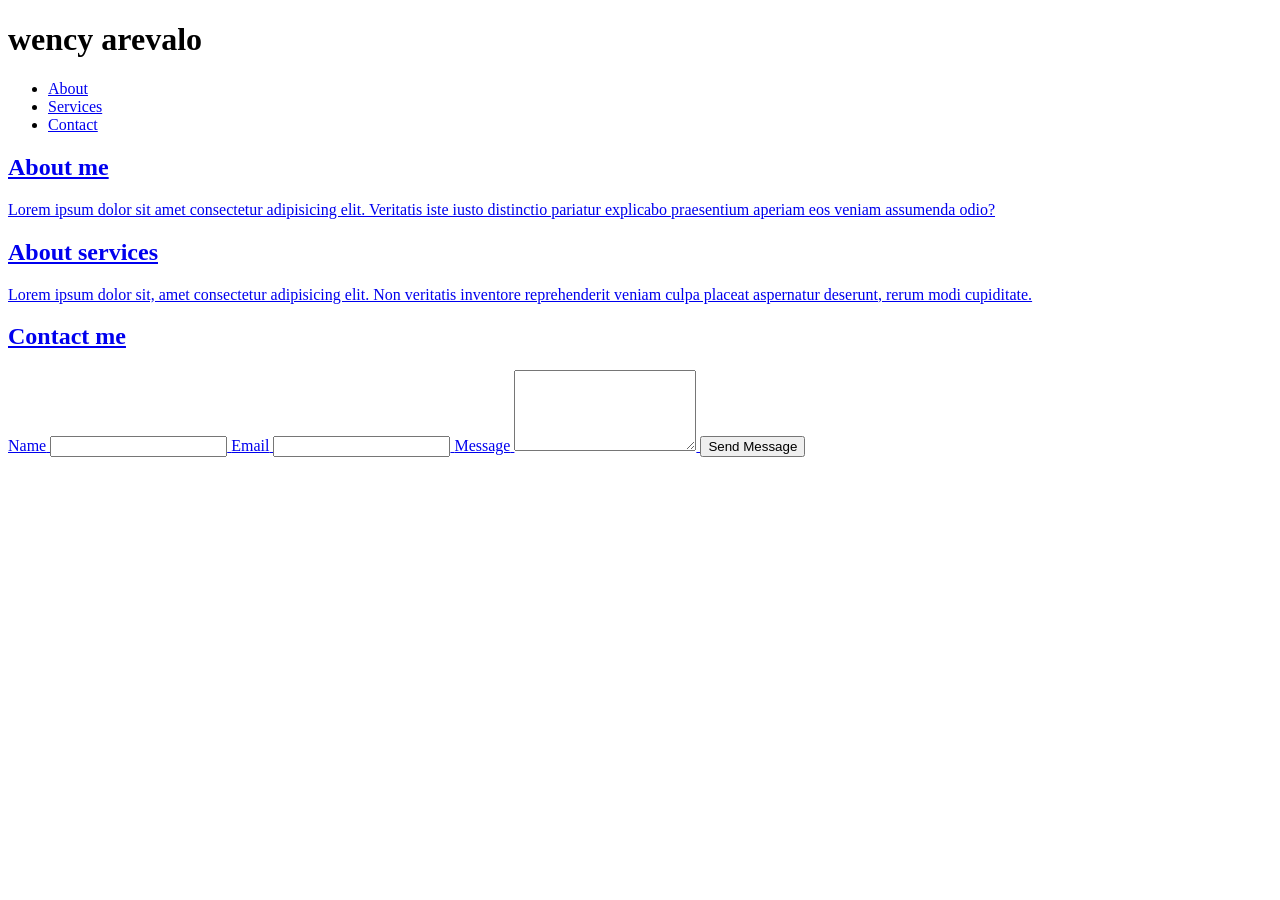
==== index.html @ 151f1e69 "second commit" ====
<!DOCTYPE html>
<html lang="en">
<head>
    <meta charset="UTF-8">
    <meta name="viewport" content="width=device-width, initial-scale=1.0">
    <title>Document</title>
</head>
<body>
    <h1>wency arevalo</h1>
    <header>
        <nav>
            <ul>
                <li>
                    <a href="#about">About<?</a>
                </li>
                <li>
                    <a href="#services">Services<?</a>
                </li>
                <li>
                    <a href="#contact">Contact<?</a>
                </li>
            </ul>
        </nav>
    </header>

    <main>
        <section id="about">
            <h2>About me</h2>
            <p> Lorem ipsum dolor sit amet consectetur adipisicing elit. Veritatis iste iusto distinctio pariatur explicabo praesentium aperiam eos veniam assumenda odio?</p>
        </section>

        <section id="services">
            <h2>About services</h2>
            <p> Lorem ipsum dolor sit, amet consectetur adipisicing elit. Non veritatis inventore reprehenderit veniam culpa placeat aspernatur deserunt, rerum modi cupiditate.</p>
        </section>

        <section id="contacts">
            <h2>Contact me</h2>
            <form action="#">
                <label for="name">Name</label>
                <input type="text" id="name" name="name" required>

                <label for="email">Email</label>
                <input type="email" id="email" name="email" required>

                <label for="message">Message</label>
                <textarea name="message" id="message" name="message" rows="5" required></textarea>

                <button type="submit">Send Message</button>
            </form>
        </section>
    </main>
</body>
</html>
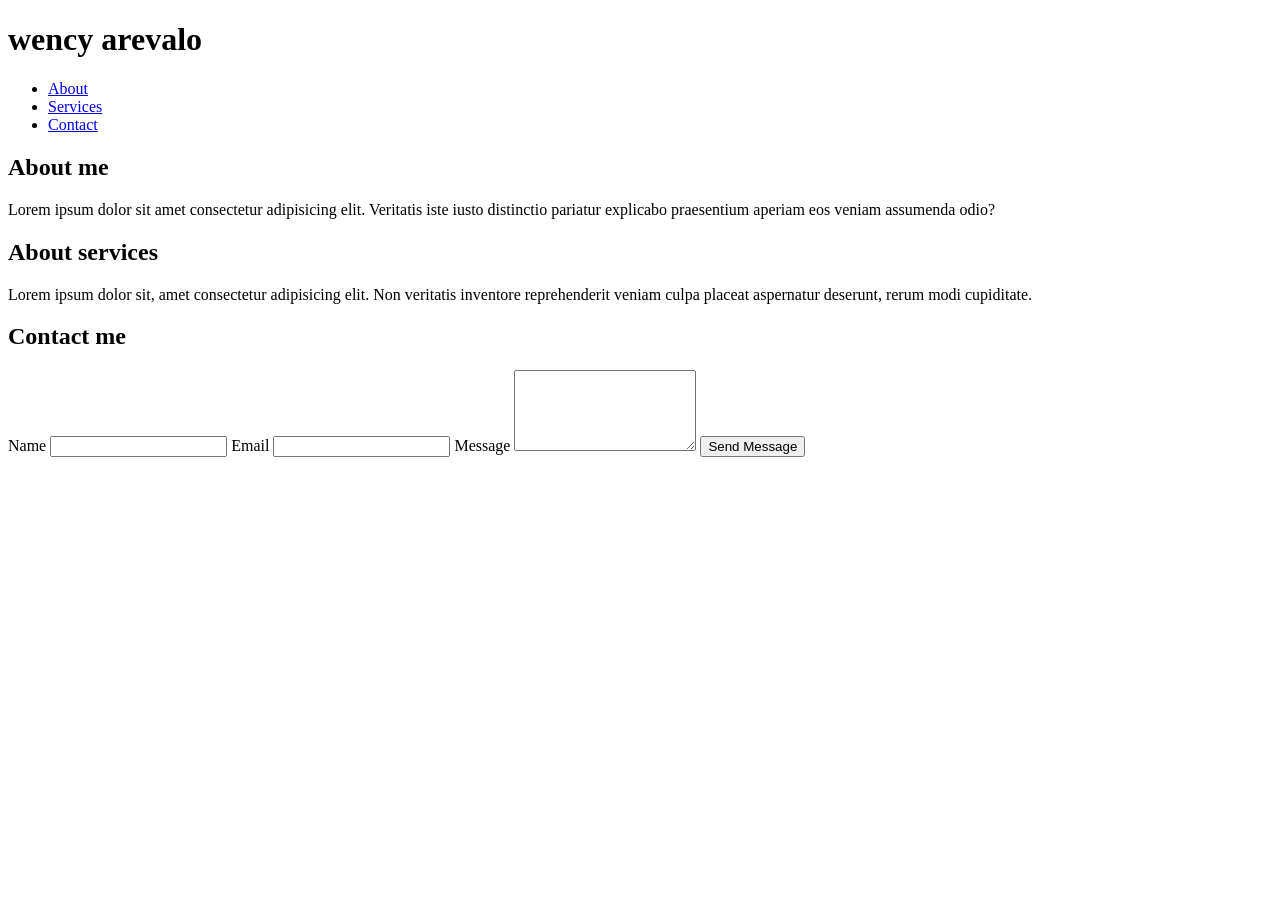
==== commit bf615a25: "second commit" ====
--- a/index.html
+++ b/index.html
@@ -3,7 +3,9 @@
 <head>
     <meta charset="UTF-8">
     <meta name="viewport" content="width=device-width, initial-scale=1.0">
-    <title>Document</title>
+    <title>my Portfolio</title>
+    <link rel="stylesheet" href="styles.css">
+
 </head>
 <body>
     <h1>wency arevalo</h1>
@@ -11,13 +13,13 @@
         <nav>
             <ul>
                 <li>
-                    <a href="#about">About<?</a>
+                    <a href="#about">About</a>
                 </li>
                 <li>
-                    <a href="#services">Services<?</a>
+                    <a href="#services">Services</a>
                 </li>
                 <li>
-                    <a href="#contact">Contact<?</a>
+                    <a href="#contact">Contact</a>
                 </li>
             </ul>
         </nav>
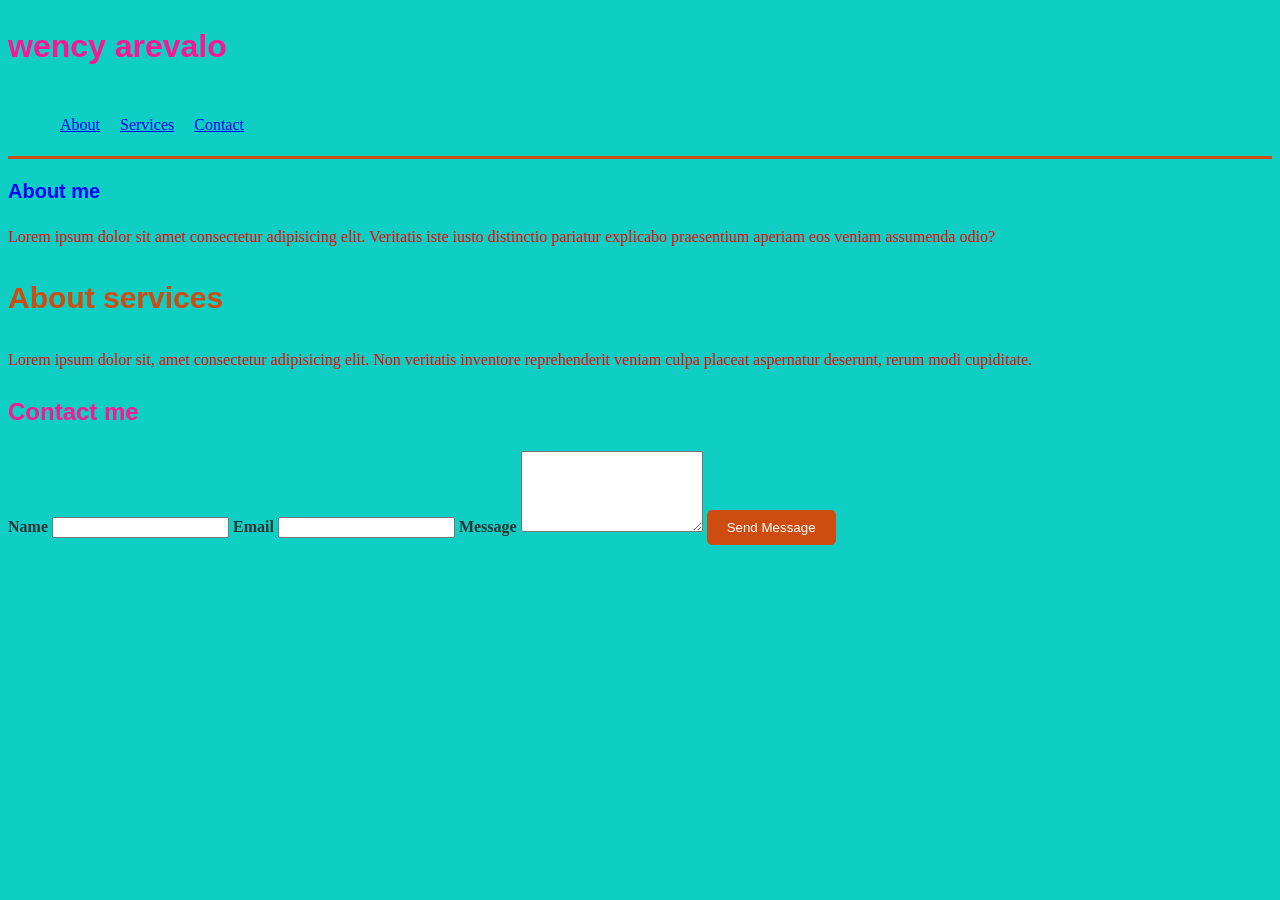
==== commit 5a627af1: "second commit" ====
--- a/index.html
+++ b/index.html
@@ -4,7 +4,7 @@
     <meta charset="UTF-8">
     <meta name="viewport" content="width=device-width, initial-scale=1.0">
     <title>my Portfolio</title>
-    <link rel="stylesheet" href="styles.css">
+    <link rel="stylesheet" href="style.css">
 
 </head>
 <body>
--- a/style.css
+++ b/style.css
@@ -0,0 +1,62 @@
+body {
+    background-color: #0fcec4;
+    color:rgb(6, 1, 10);
+    line-height: 1.6;
+
+}
+
+h1{
+    color:deeppink;
+    font-family: 'Gill Sans', 'Gill Sans MT',Calibre, sans-serif;
+}
+
+header {
+    border-bottom: 3px solid #ce4c0f;
+    padding: 2px;
+    margin-bottom: 6px;
+}
+
+nav ul {
+    list-style: none;
+    display: flex;
+    gap: 10px;
+}
+
+nav li {
+    display:inline-block;
+    margin-left: 10px;      
+}
+
+h2{
+    color:deeppink;
+    font-family: 'Gill Sans', 'Gill Sans MT',Calibre, sans-serif;
+}
+
+p {
+    color: red;
+}
+
+#about h2 {
+    color: blue;
+    font-size: 20px;
+}
+
+#services h2 {
+    color:#ce4c0f;
+    font-size: 30px;
+}
+
+form label {
+    color: #333;
+    font-weight: bold;
+}
+
+button {
+    background-color: #ce4c0f;
+    color: white;
+    padding: 10px 20px;
+    border: none;
+    border-radius: 5px;
+    cursor: pointer;
+}
+
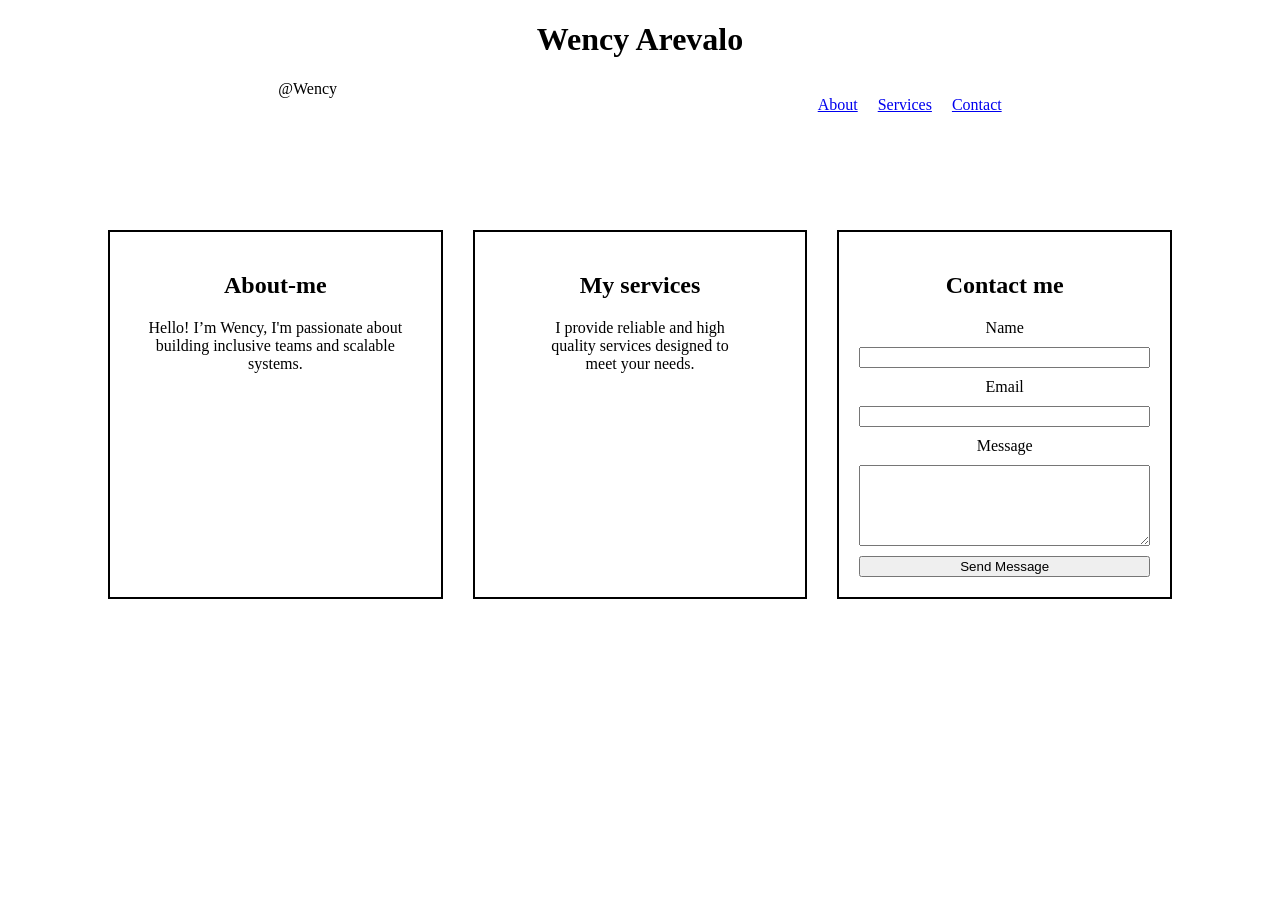
==== commit f338d399: "third commit: flexbox" ====
--- a/index.html
+++ b/index.html
@@ -8,9 +8,10 @@
 
 </head>
 <body>
-    <h1>wency arevalo</h1>
+    <h1>Wency Arevalo</h1>
     <header>
         <nav>
+            <span> @Wency </span>
             <ul>
                 <li>
                     <a href="#about">About</a>
@@ -27,13 +28,13 @@
 
     <main>
         <section id="about">
-            <h2>About me</h2>
-            <p> Lorem ipsum dolor sit amet consectetur adipisicing elit. Veritatis iste iusto distinctio pariatur explicabo praesentium aperiam eos veniam assumenda odio?</p>
+            <h2>About-me</h2>
+            <p class="about"> Hello! I’m Wency, I'm passionate about building inclusive teams and scalable systems.</p>
         </section>
 
         <section id="services">
-            <h2>About services</h2>
-            <p> Lorem ipsum dolor sit, amet consectetur adipisicing elit. Non veritatis inventore reprehenderit veniam culpa placeat aspernatur deserunt, rerum modi cupiditate.</p>
+            <h2>My services</h2>
+            <p class="services"> I provide reliable and high quality services designed to meet your needs.</p>
         </section>
 
         <section id="contacts">
--- a/style.css
+++ b/style.css
@@ -1,62 +1,44 @@
 body {
-    background-color: #0fcec4;
-    color:rgb(6, 1, 10);
-    line-height: 1.6;
-
+    text-align: center;
 }
 
-h1{
-    color:deeppink;
-    font-family: 'Gill Sans', 'Gill Sans MT',Calibre, sans-serif;
+ul {
+    list-style: none;
 }
 
-header {
-    border-bottom: 3px solid #ce4c0f;
-    padding: 2px;
-    margin-bottom: 6px;
+nav {
+    display: flex;
+    justify-content: space-around;
+    align-content: center;
+    margin-left: 50px;
+    margin-right: 50px;
 }
 
 nav ul {
-    list-style: none;
     display: flex;
+    gap: 20px;
+}
+ main {
+    display: flex;
+    flex-wrap: wrap;
+    gap: 30px;
+    padding: 50px;
+    margin: 50px;
+ }
+
+ main section {
+    flex: 1;
+    min-width: 280px;
+    border: 2px solid black;
+    padding: 20px;
+ }
+
+ form {
+    display: flex;
+    flex-direction: column;
     gap: 10px;
-}
+ }
 
-nav li {
-    display:inline-block;
-    margin-left: 10px;      
-}
-
-h2{
-    color:deeppink;
-    font-family: 'Gill Sans', 'Gill Sans MT',Calibre, sans-serif;
-}
-
-p {
-    color: red;
-}
-
-#about h2 {
-    color: blue;
-    font-size: 20px;
-}
-
-#services h2 {
-    color:#ce4c0f;
-    font-size: 30px;
-}
-
-form label {
-    color: #333;
-    font-weight: bold;
-}
-
-button {
-    background-color: #ce4c0f;
-    color: white;
-    padding: 10px 20px;
-    border: none;
-    border-radius: 5px;
-    cursor: pointer;
-}
-
+ .services {
+    padding: 0 50px 0px 50px ;
+ }
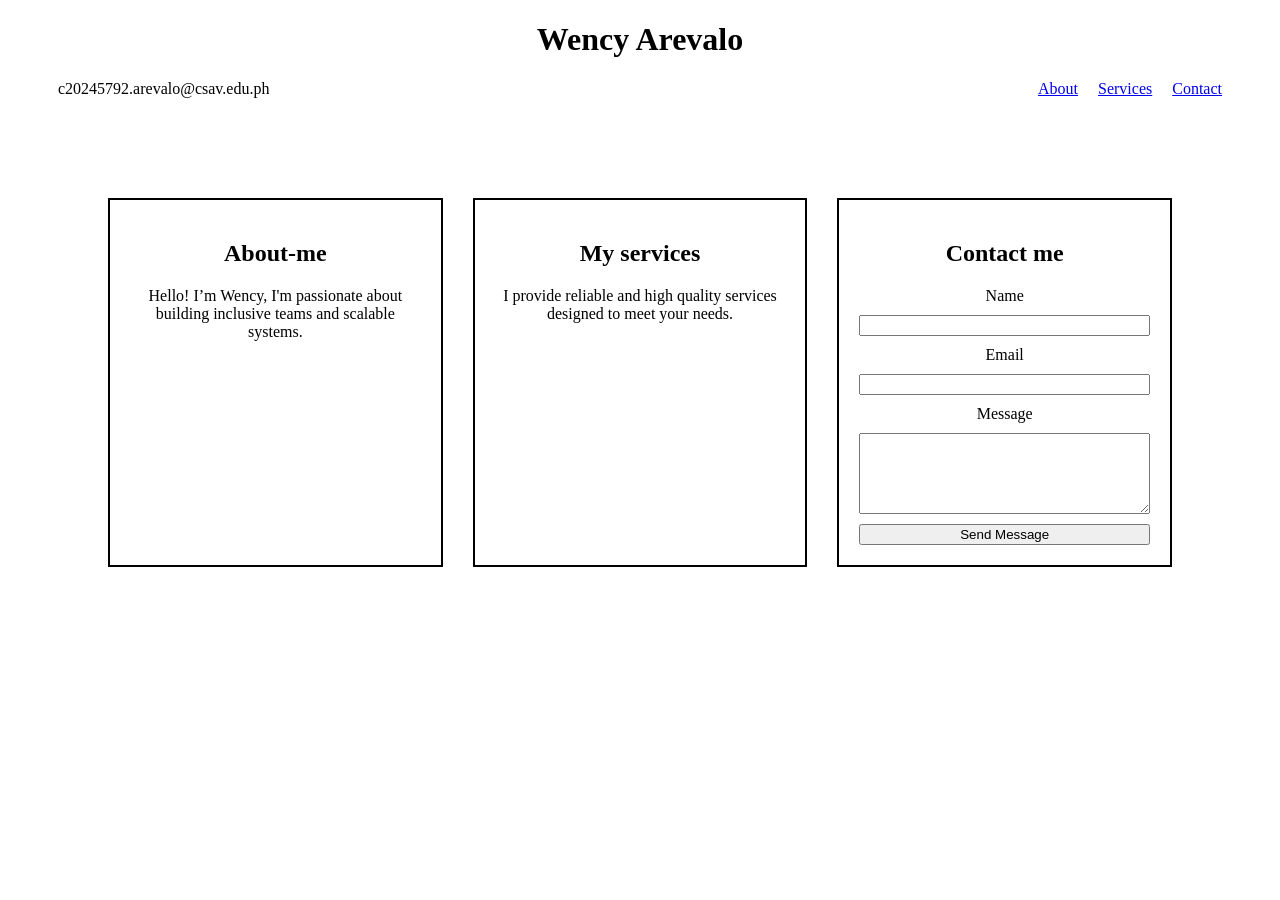
==== commit 867f7d40: "fourth commit: Responsive Design" ====
--- a/index.html
+++ b/index.html
@@ -11,7 +11,7 @@
     <h1>Wency Arevalo</h1>
     <header>
         <nav>
-            <span> @Wency </span>
+            <span> c20245792.arevalo@csav.edu.ph </span>
             <ul>
                 <li>
                     <a href="#about">About</a>
--- a/style.css
+++ b/style.css
@@ -8,8 +8,8 @@
 
 nav {
     display: flex;
-    justify-content: space-around;
-    align-content: center;
+    justify-content: space-between;
+    align-items: center;
     margin-left: 50px;
     margin-right: 50px;
 }
@@ -17,6 +17,8 @@
 nav ul {
     display: flex;
     gap: 20px;
+    padding: 0;
+    margin: 0;
 }
  main {
     display: flex;
@@ -24,6 +26,7 @@
     gap: 30px;
     padding: 50px;
     margin: 50px;
+    max-width: 1200px;
  }
 
  main section {
@@ -39,6 +42,32 @@
     gap: 10px;
  }
 
- .services {
-    padding: 0 50px 0px 50px ;
- }+ @media (max-width: 600px){
+    nav {
+        flex-direction: column;
+        gap: 15px;
+    }
+
+    nav ul {
+        flex-direction: column;
+        text-align: center;
+    }
+
+    main{
+        padding: 15px;
+        margin: 10px;
+        gap: 20px;
+    }
+
+    main section{
+        flex: 1 1 100%;
+        min-width: 0;
+        padding: 15px;
+    }
+
+    h1{
+        font-size: 100px;
+        color: red;
+    }
+ }
+
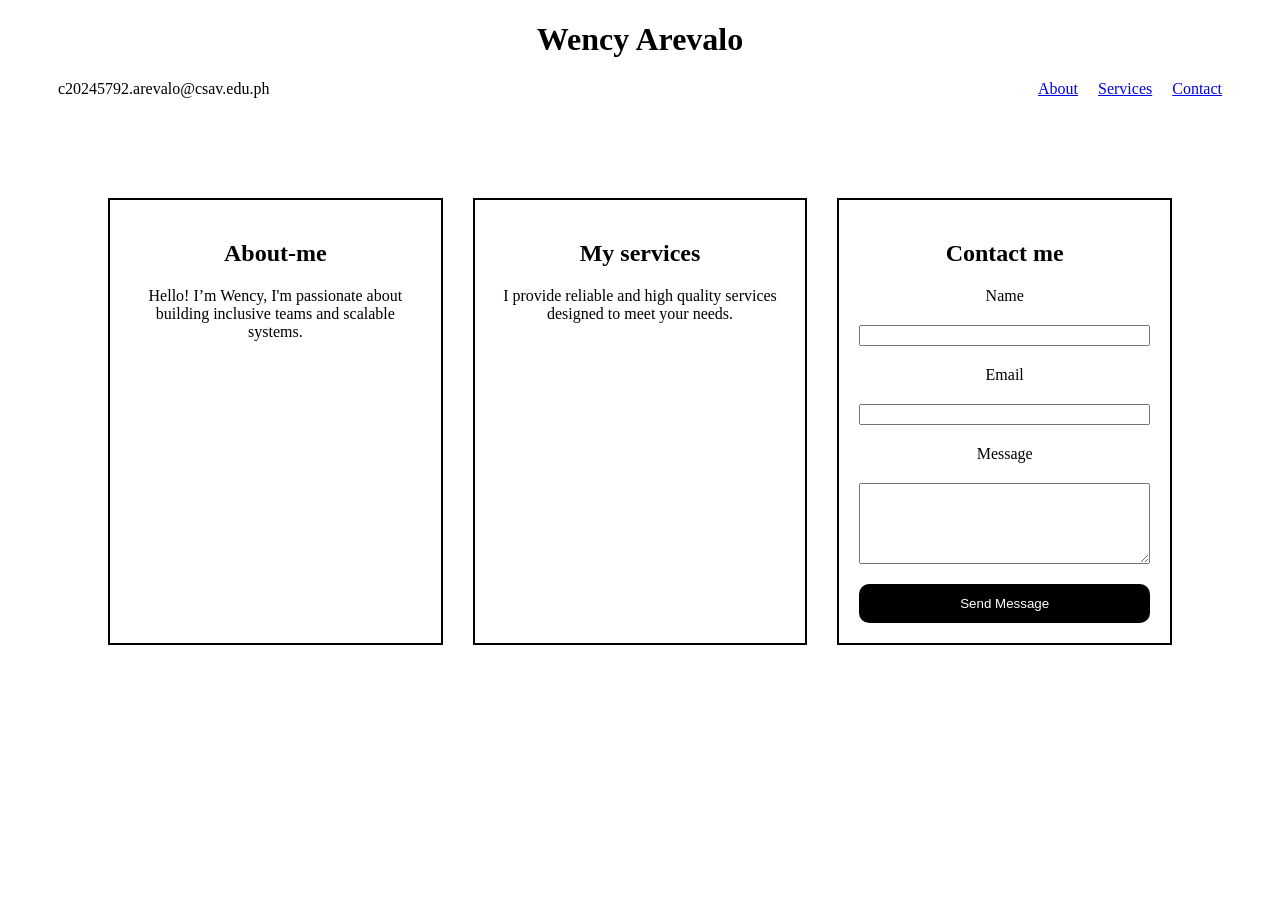
==== commit 71565035: "First Javascript" ====
--- a/index.html
+++ b/index.html
@@ -52,7 +52,8 @@
                 <button type="submit">Send Message</button>
             </form>
         </section>
-    </main>
+        <script src="script.js"></script>
+    </main>   
 </body>
 </html>
 
--- a/style.css
+++ b/style.css
@@ -1,73 +1,110 @@
 body {
-    text-align: center;
+   text-align: center;
+}
+ul {
+   list-style-type: none;
+}
+nav {
+  display: flex;
+  justify-content: space-between;
+  align-items: center;
+  margin-left: 50px;
+  margin-right: 50px;
+}
+nav ul{
+  display: flex;
+  gap: 20px;
+  padding: 0;
+  margin: 0;
+
 }
 
-ul {
-    list-style: none;
+main {
+  display: flex;
+  flex-wrap: wrap;
+  gap: 30px;
+  padding: 50px;
+  margin: 50px;
+  max-width: 1200px;
 }
 
-nav {
-    display: flex;
-    justify-content: space-between;
-    align-items: center;
-    margin-left: 50px;
-    margin-right: 50px;
+main section {
+  flex: 1;
+  min-width: 280px;
+  border: 2px solid black;
+  padding: 20px;
 }
 
-nav ul {
-    display: flex;
+form {
+  display: flex;
+  flex-direction: column;
+  gap: 20px;
+}
+ 
+.contact {
+  text-align: center;
+}
+
+#contact {
+ text-align: left;
+  padding: 30px;
+}
+
+@media (max-width: 600px) {
+  nav {
+    flex-direction: column;
+    gap: 15px;
+  }
+  
+  nav ul {
+    flex-direction: column;
+    text-align: center;
+  }
+
+  main {
+    padding: 15px;
+    margin: 10px;
     gap: 20px;
-    padding: 0;
-    margin: 0;
+  }
+
+  main section {
+    flex: 1 1 100%;
+    min-width: 0;
+    padding: 15px;
+  }
+
+  h1 {
+    font-size: 100px;
+    color: rgb(9, 238, 20);
+  }
 }
- main {
-    display: flex;
-    flex-wrap: wrap;
-    gap: 30px;
-    padding: 50px;
-    margin: 50px;
-    max-width: 1200px;
- }
 
- main section {
-    flex: 1;
-    min-width: 280px;
-    border: 2px solid black;
-    padding: 20px;
- }
+@media (max-width: 768px) {
+  h2 {
+    font-size: 48px;
+    color: rgb(0, 17, 255);
+  }
 
- form {
-    display: flex;
-    flex-direction: column;
-    gap: 10px;
- }
+}
 
- @media (max-width: 600px){
-    nav {
-        flex-direction: column;
-        gap: 15px;
-    }
+ nav a{
+    transition: color 0.5s ease;
+  }
 
-    nav ul {
-        flex-direction: column;
-        text-align: center;
-    }
+  nav a:hover {
+    color: pink;
+  }
 
-    main{
-        padding: 15px;
-        margin: 10px;
-        gap: 20px;
-    }
-
-    main section{
-        flex: 1 1 100%;
-        min-width: 0;
-        padding: 15px;
-    }
-
-    h1{
-        font-size: 100px;
-        color: red;
-    }
- }
-
+  button {
+    transition: background-color 1.0s ease;
+    background-color: black;
+    color: white;
+    border-radius: 10px;
+    border: none;
+    padding: 12px 24px;
+  }
+  
+   button:hover {
+    background-color: pink;
+    color: black;
+   }
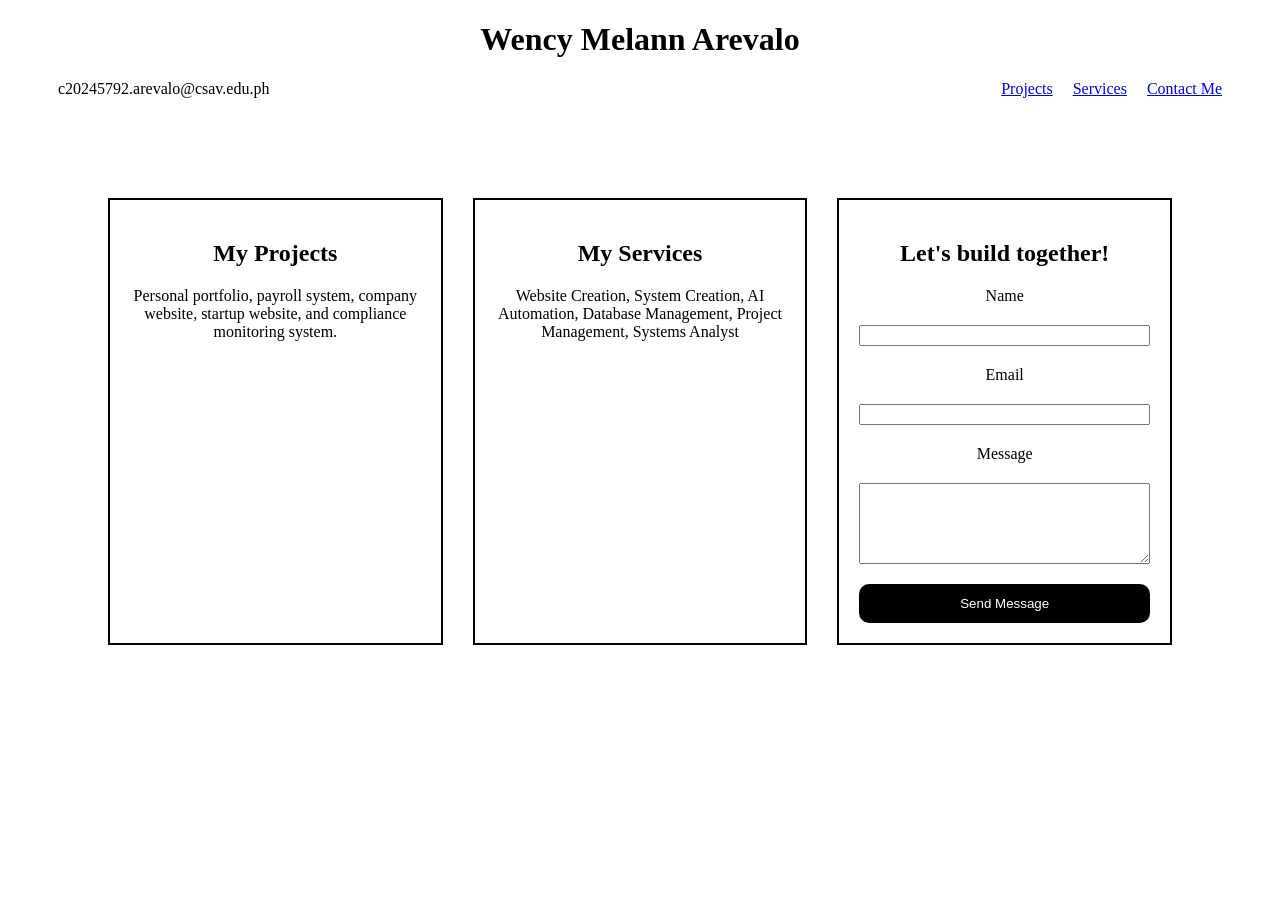
==== commit c67c5166: "querySelector" ====
--- a/index.html
+++ b/index.html
@@ -1,59 +1,61 @@
 <!DOCTYPE html>
 <html lang="en">
+
 <head>
     <meta charset="UTF-8">
     <meta name="viewport" content="width=device-width, initial-scale=1.0">
-    <title>my Portfolio</title>
+    <title>My Portfolio</title>
     <link rel="stylesheet" href="style.css">
+</head>
 
-</head>
 <body>
-    <h1>Wency Arevalo</h1>
+    <h1>Wency Melann Arevalo</h1>
+
     <header>
         <nav>
-            <span> c20245792.arevalo@csav.edu.ph </span>
+            <span>c20245792.arevalo@csav.edu.ph</span>
             <ul>
-                <li>
-                    <a href="#about">About</a>
-                </li>
-                <li>
-                    <a href="#services">Services</a>
-                </li>
-                <li>
-                    <a href="#contact">Contact</a>
-                </li>
+                <li><a href="#projects">Projects</a></li>
+                <li><a href="#services">Services</a></li>
+                <li><a href="#contact">Contact Me</a></li>
             </ul>
         </nav>
     </header>
 
     <main>
-        <section id="about">
-            <h2>About-me</h2>
-            <p class="about"> Hello! I’m Wency, I'm passionate about building inclusive teams and scalable systems.</p>
+        <section id="projects">
+            <h2 class="projects">My Projects</h2>
+            <p>Personal portfolio, payroll system, company website, startup website, and compliance monitoring system.
+            </p>
         </section>
 
         <section id="services">
-            <h2>My services</h2>
-            <p class="services"> I provide reliable and high quality services designed to meet your needs.</p>
+            <h2 class="services">My Services</h2>
+            <p>Website Creation, System Creation, AI Automation, Database Management, Project Management, Systems
+                Analyst</p>
         </section>
 
-        <section id="contacts">
-            <h2>Contact me</h2>
+        <section id="contact">
+            <h2 class="contact">Let's build together!</h2>
             <form action="#">
+                <!-- Name -->
                 <label for="name">Name</label>
                 <input type="text" id="name" name="name" required>
 
+                <!-- Email -->
                 <label for="email">Email</label>
-                <input type="email" id="email" name="email" required>
+                <input type="email" name="email" id="email" required>
 
+                <!-- Message -->
                 <label for="message">Message</label>
-                <textarea name="message" id="message" name="message" rows="5" required></textarea>
+                <textarea name="message" id="message" rows="5" required></textarea>
 
+                <!-- Submit -->
                 <button type="submit">Send Message</button>
             </form>
         </section>
-        <script src="script.js"></script>
-    </main>   
+    </main>
+
+    <script src="script.js"></script>
 </body>
-</html>
-
+</html>
--- a/style.css
+++ b/style.css
@@ -1,110 +1,101 @@
 body {
-   text-align: center;
+    text-align: center;
 }
+
 ul {
-   list-style-type: none;
+    list-style: none;
 }
+
 nav {
-  display: flex;
-  justify-content: space-between;
-  align-items: center;
-  margin-left: 50px;
-  margin-right: 50px;
+    display: flex;
+    justify-content: space-between;
+    align-items: center;
+    margin-left: 50px;
+    margin-right: 50px;
 }
-nav ul{
-  display: flex;
-  gap: 20px;
-  padding: 0;
-  margin: 0;
 
+nav ul {
+    display: flex;
+    gap: 20px;
+    padding: 0;
+    margin: 0;
 }
 
 main {
-  display: flex;
-  flex-wrap: wrap;
-  gap: 30px;
-  padding: 50px;
-  margin: 50px;
-  max-width: 1200px;
+    display: flex;
+    flex-wrap: wrap;
+    gap: 30px;
+    padding: 50px;
+    margin: 50px;
 }
 
 main section {
-  flex: 1;
-  min-width: 280px;
-  border: 2px solid black;
-  padding: 20px;
+    flex: 1;
+    min-width: 280px;
+    border: 2px solid black;
+    padding: 20px
 }
 
 form {
-  display: flex;
-  flex-direction: column;
-  gap: 20px;
-}
- 
-.contact {
-  text-align: center;
-}
-
-#contact {
- text-align: left;
-  padding: 30px;
+    display: flex;
+    flex-direction: column;
+    gap: 20px;
 }
 
 @media (max-width: 600px) {
-  nav {
-    flex-direction: column;
-    gap: 15px;
-  }
-  
-  nav ul {
-    flex-direction: column;
-    text-align: center;
-  }
+    nav {
+        flex-direction: column;
+        gap: 15px;
+    }
 
-  main {
-    padding: 15px;
-    margin: 10px;
-    gap: 20px;
-  }
+    nav ul {
+        flex-direction: column;
+        text-align: center;
+    }
 
-  main section {
-    flex: 1 1 100%;
-    min-width: 0;
-    padding: 15px;
-  }
+    main {
+        padding: 15px;
+        margin: 10px;
+        gap: 20px;
+    }
 
-  h1 {
-    font-size: 100px;
-    color: rgb(9, 238, 20);
-  }
+    main section {
+        flex: 1 1 100%;
+        min-width: 0;
+        padding: 15px;
+    }
+
+    h1 {
+        font-size: 100px;
+        color: red;
+    }
 }
 
 @media (max-width: 768px) {
-  h2 {
-    font-size: 48px;
-    color: rgb(0, 17, 255);
-  }
-
+    h2 {
+        font-size: 48px;
+        color: blue;
+    }
 }
 
- nav a{
+nav a {
     transition: color 0.5s ease;
-  }
+}
 
-  nav a:hover {
+nav a:hover {
     color: pink;
-  }
+}
 
-  button {
-    transition: background-color 1.0s ease;
+button {
     background-color: black;
     color: white;
+    padding: 12px 24px;
+    border: none;
     border-radius: 10px;
-    border: none;
-    padding: 12px 24px;
-  }
-  
-   button:hover {
+    transition: background-color 1s ease;
+}
+
+button:hover {
     background-color: pink;
     color: black;
-   }+}
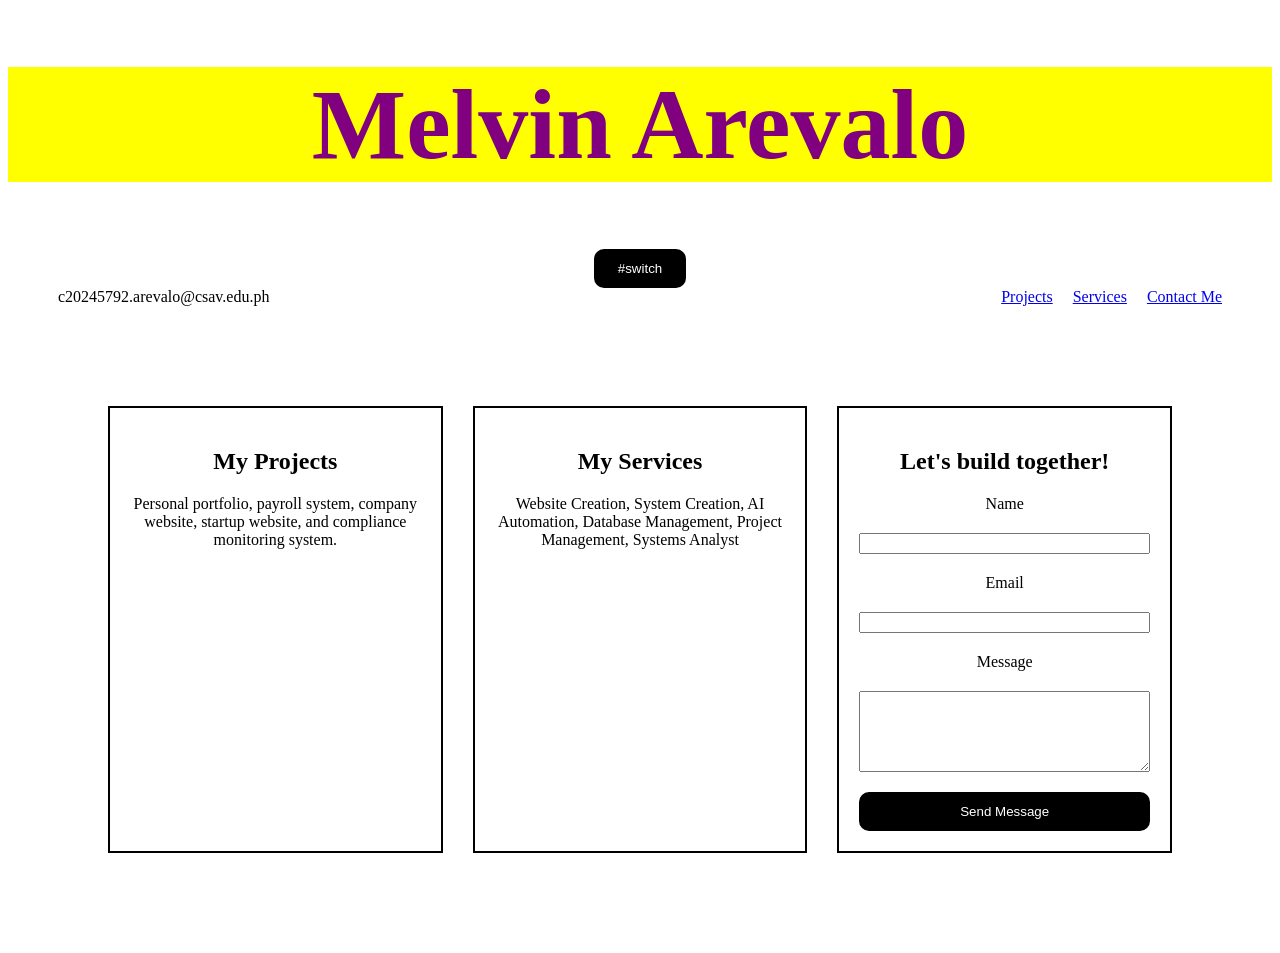
==== commit 52632755: "addEventListener" ====
--- a/index.html
+++ b/index.html
@@ -11,6 +11,7 @@
 <body>
     <h1>Wency Melann Arevalo</h1>
 
+    <button id="switch">#switch</button>
     <header>
         <nav>
             <span>c20245792.arevalo@csav.edu.ph</span>
